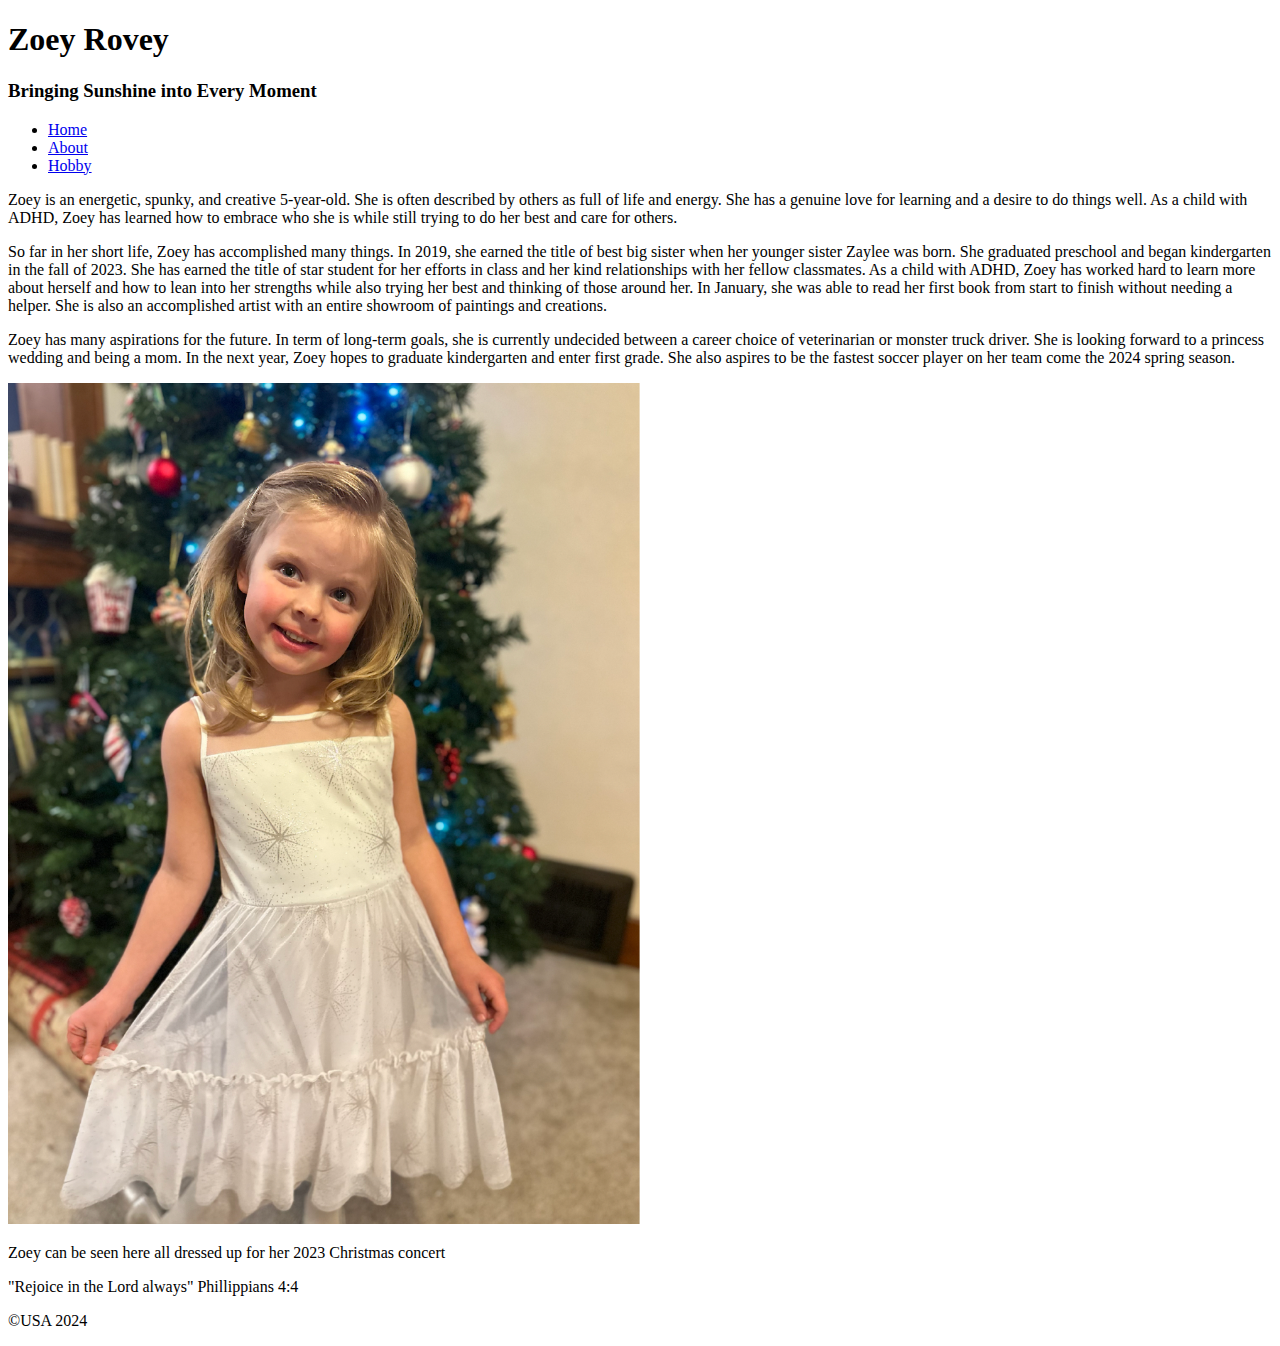
==== index.html @ 216b2792 "Built Index and Template" ====
<!DOCTYPE html>
<!--
  Author: Amanda Rovey
  Date: February 16 2024
  File Name: Assignment 6.2 - bioSite Project
-->
<html lang="en">
<head>
  <meta charset= "utf-8">
  <link rel="stylesheet" href="css/styles.css">
  <title>bioSite: Index</title>
</head>
<body>

<div id="wrapper">

  <!--Use the header area for the website name or logo -->
   <!--Use the header area for the website name or logo -->
   <header>
    <div class="tab-desk"></div>

    <div class="mobile">

      <h1>Zoey Rovey</h1>
      <h3>Bringing Sunshine into Every Moment</h3>

    </div>
  </header>

  <!--Use the nav area to add hyperlinks to other pages within the website-->
  <nav>
    <ul>
     <li><a href="index.html">Home</a></li>
     <li><a href="about.html">About</a></li>
     <li><a href="hobby.html">Hobby</a></li>
  </nav>

  <!--Use the main area to add the main content of the webpage-->
  <main>

    <div id="intro">

      <p>Zoey is an energetic, spunky, and creative 5-year-old. She is often described by others as full of life and energy. She has a genuine love for learning and a desire to do things well. As a child with ADHD, Zoey has learned how to embrace who she is while still trying to do her best and care for others. </p>

      <p>So far in her short life, Zoey has accomplished many things. In 2019, she earned the title of best big sister when her younger sister Zaylee was born. She graduated preschool and began kindergarten in the fall of 2023. She has earned the title of star student for her efforts in class and her kind relationships with her fellow classmates. As a child with ADHD, Zoey has worked hard to learn more about herself and how to lean into her strengths while also trying her best and thinking of those around her. In January, she was able to read her first book from start to finish without needing a helper. She is also an accomplished artist with an entire showroom of paintings and creations.</p>

      <p>Zoey has many aspirations for the future. In term of long-term goals, she is currently undecided between a career choice of veterinarian or monster truck driver. She is looking forward to a princess wedding and being a mom. In the next year, Zoey hopes to graduate kindergarten and enter first grade. She also aspires to be the fastest soccer player on her team come the 2024 spring season. </p>

    </div>

    <div id="latest">
      
      <img src="images/zoey-home.jpeg" alt="Zoey Christmas 2023" class="round" style="width: 50%;">
      <p>Zoey can be seen here all dressed up for her 2023 Christmas concert</p>

    </div>

  </main>

  <!--Use the footer area to add webpage footer content-->
  <footer>
    <p>"Rejoice in the Lord always" Phillippians 4:4</p>
    <p>&copy;USA 2024</p>
  </footer>

</div>

</body>
</html>
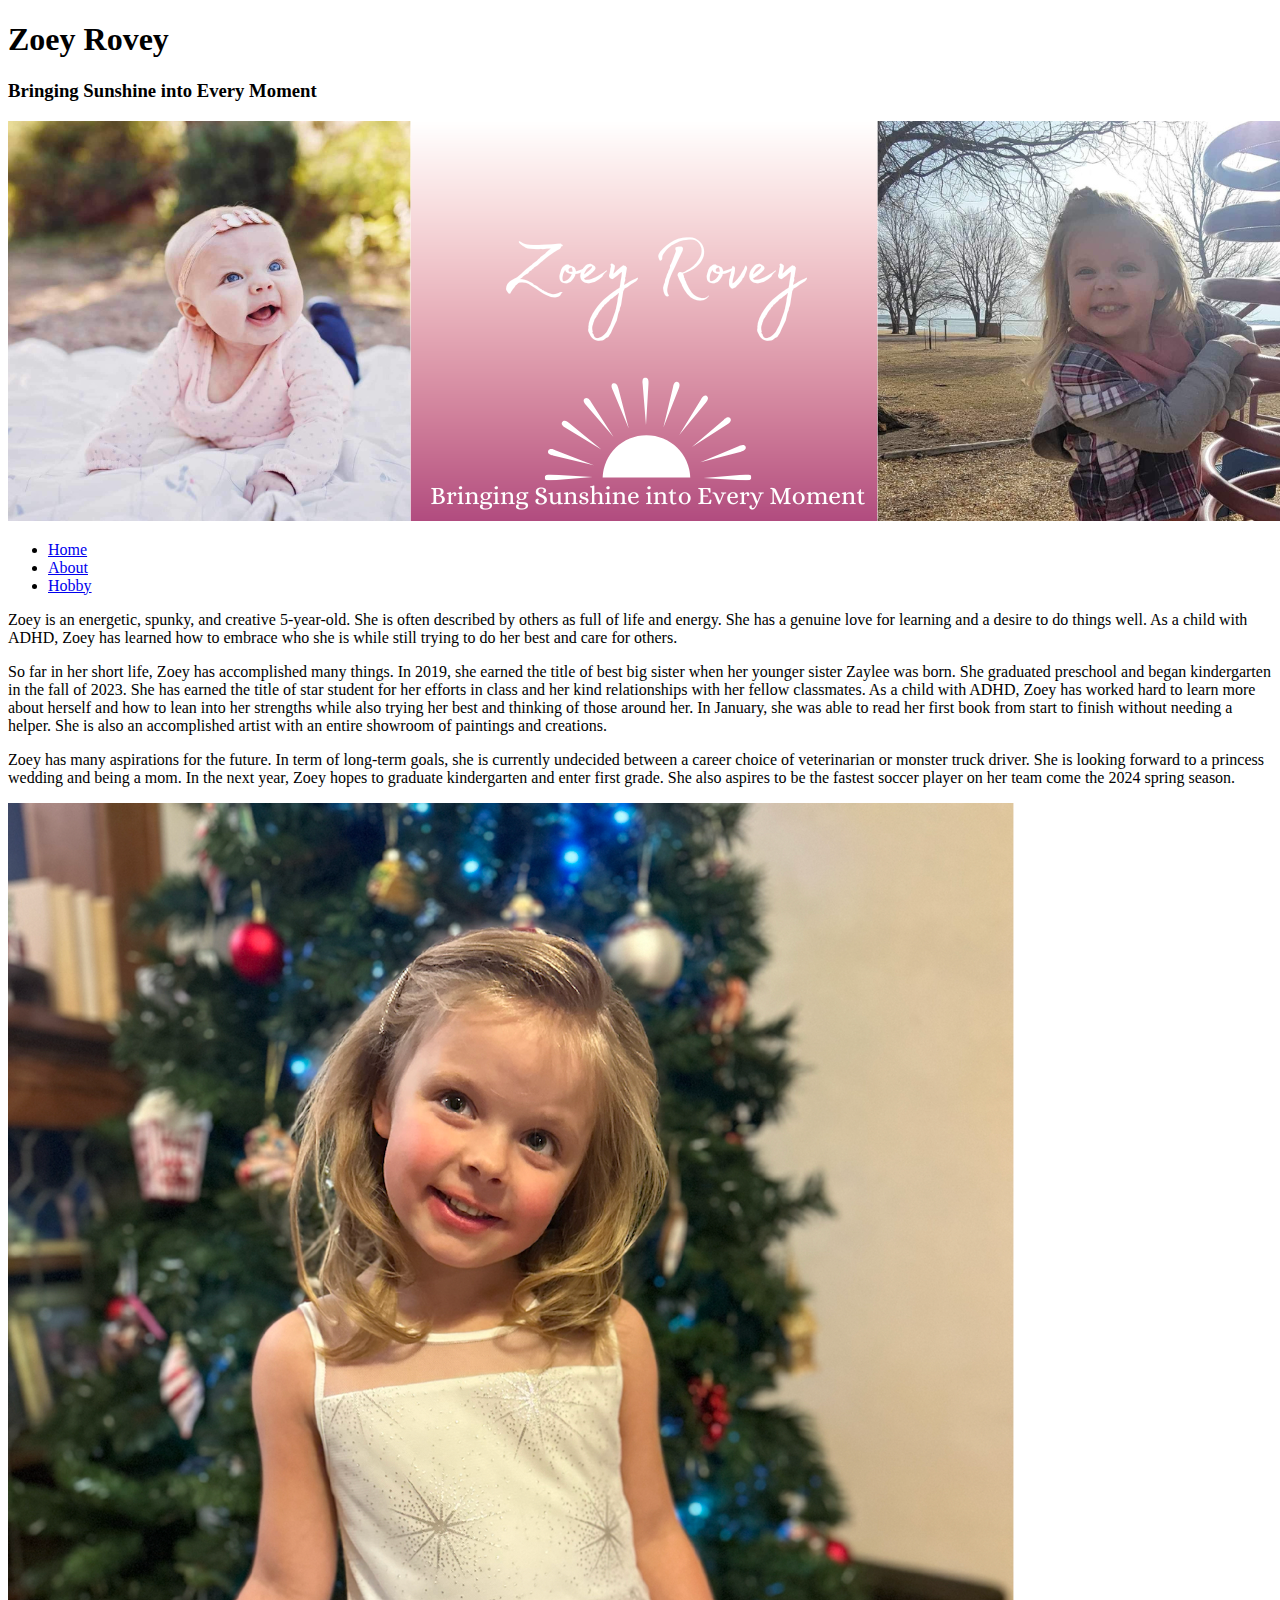
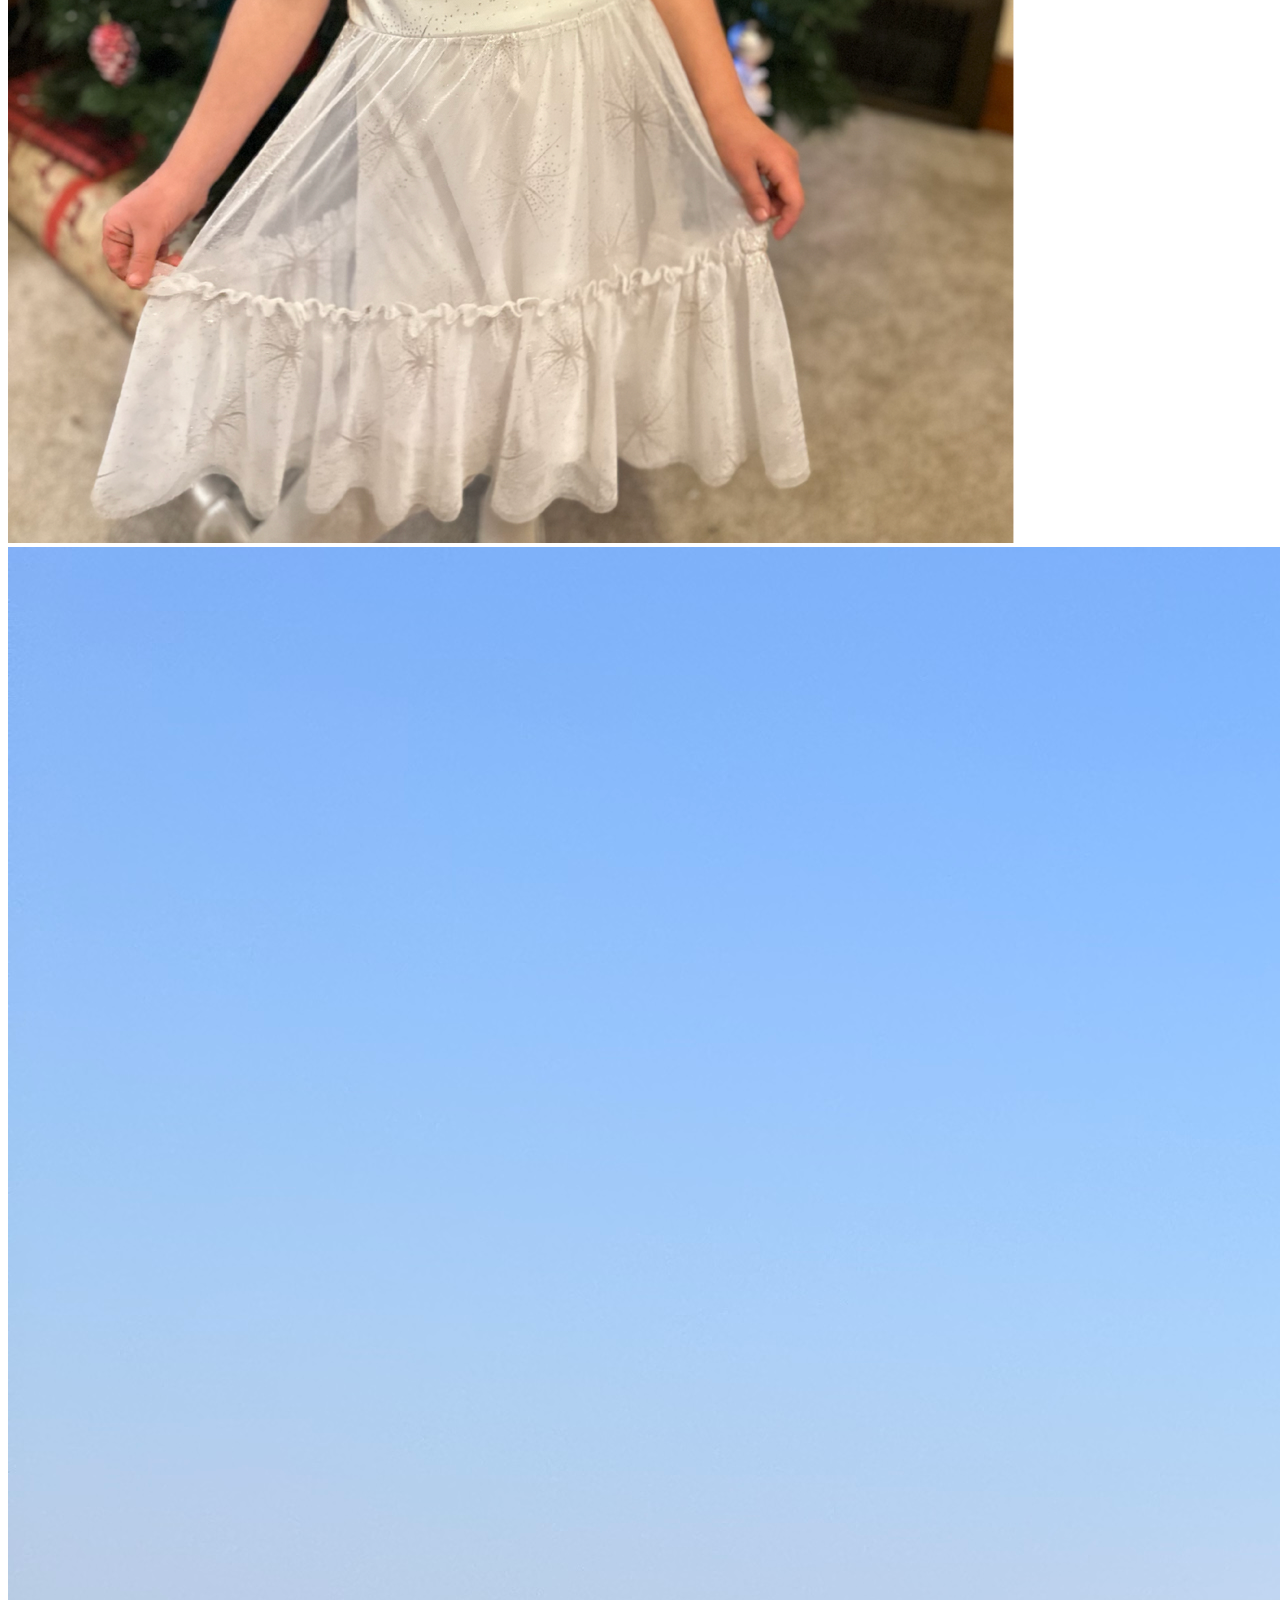
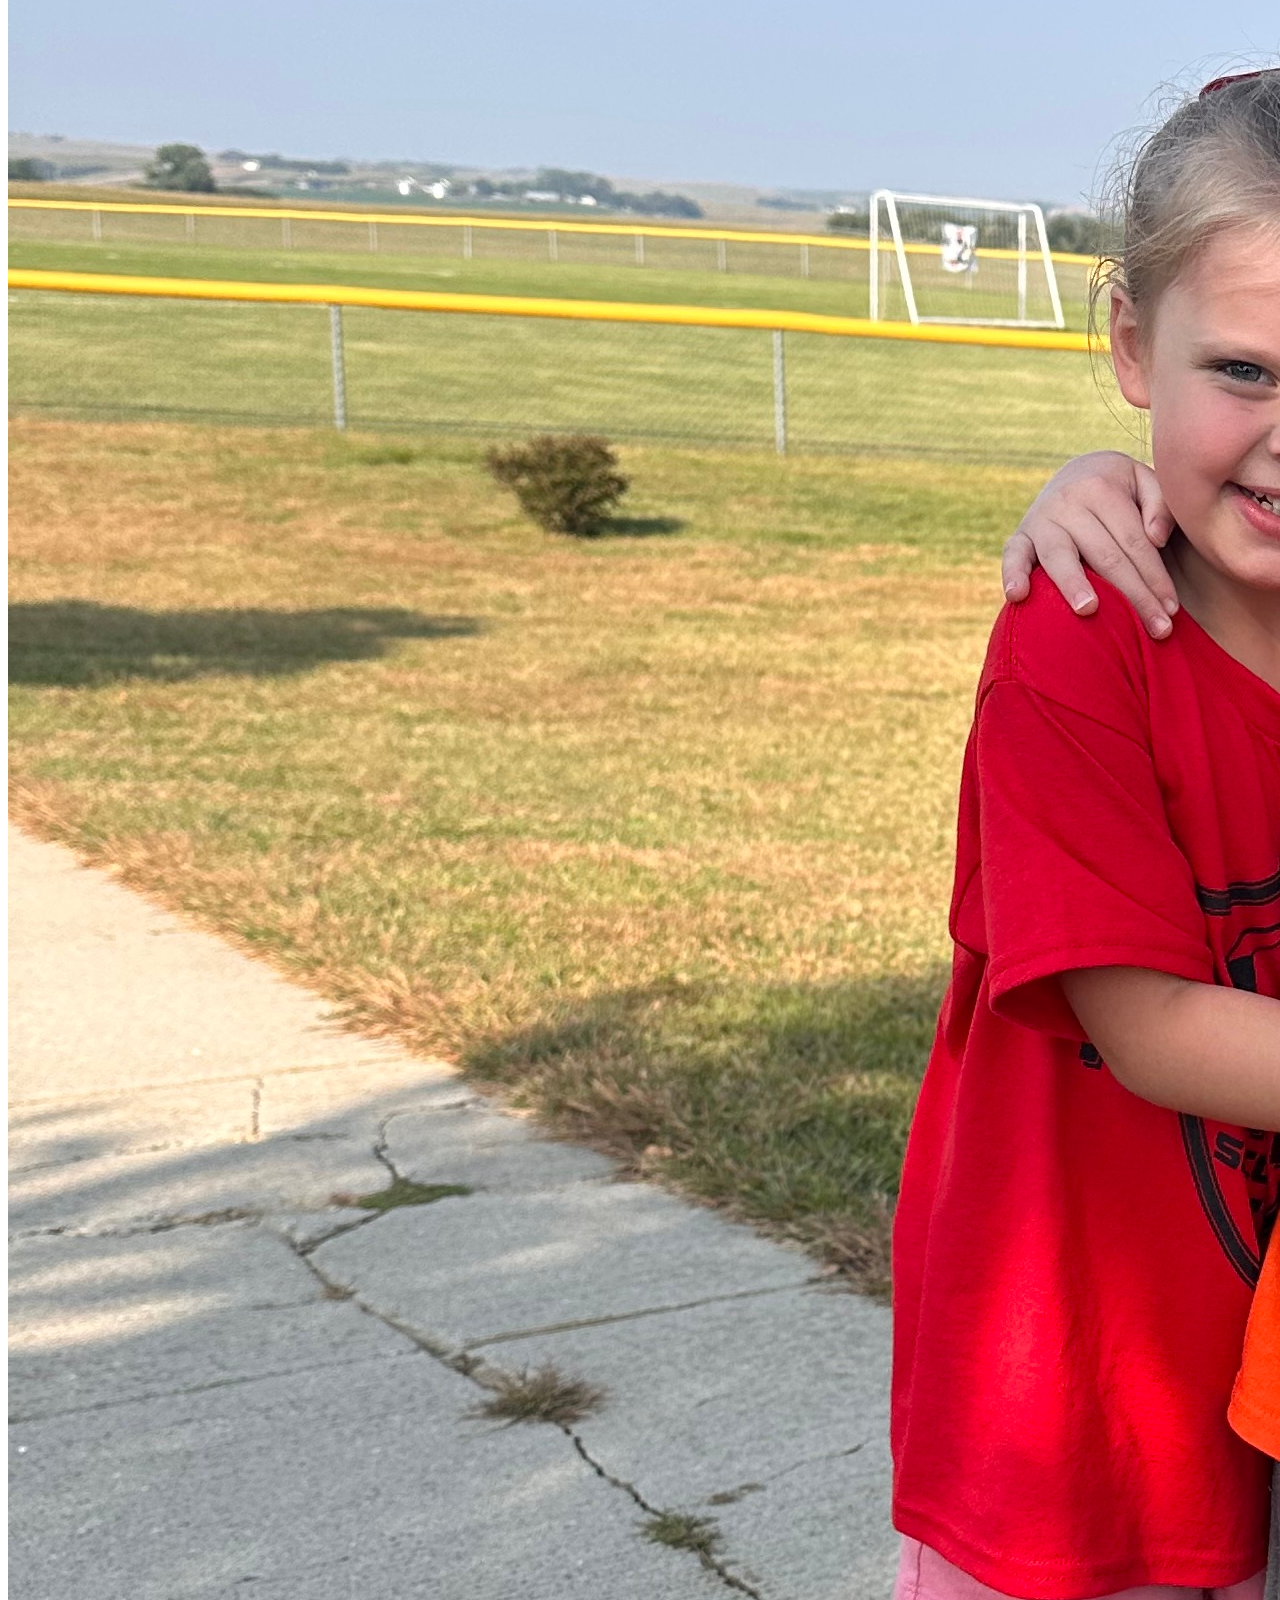
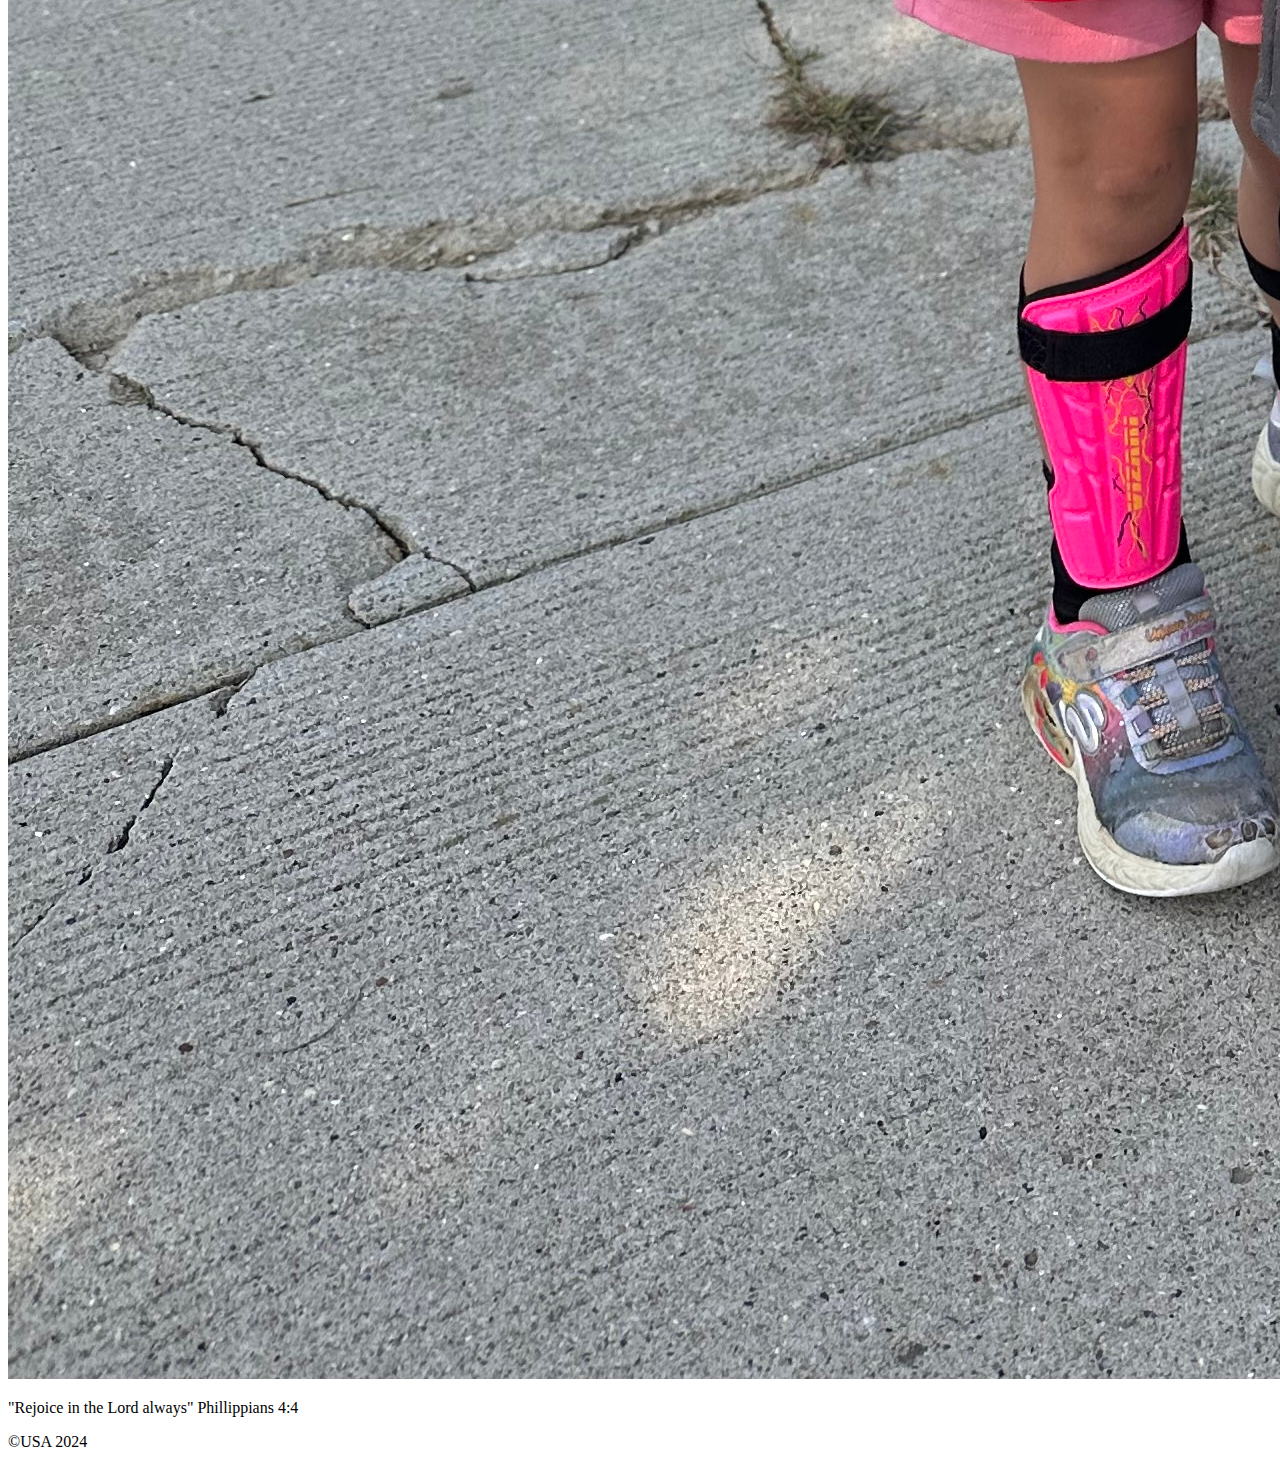
==== commit f8a69d6e: "Added Stylized Elements" ====
--- a/index.html
+++ b/index.html
@@ -5,17 +5,18 @@
   File Name: Assignment 6.2 - bioSite Project
 -->
 <html lang="en">
+
 <head>
   <meta charset= "utf-8">
   <link rel="stylesheet" href="css/styles.css">
   <title>bioSite: Index</title>
 </head>
+
 <body>
 
 <div id="wrapper">
 
   <!--Use the header area for the website name or logo -->
-   <!--Use the header area for the website name or logo -->
    <header>
     <div class="tab-desk"></div>
 
@@ -25,7 +26,15 @@
       <h3>Bringing Sunshine into Every Moment</h3>
 
     </div>
-  </header>
+
+        <!-- Hero image section for the homepage -->
+      <div>
+        <section id="hero">
+          <img src="images/zoey-hero.png" alt="Hero Image">
+        </section>
+      </div>
+
+    </header>
 
   <!--Use the nav area to add hyperlinks to other pages within the website-->
   <nav>
@@ -33,12 +42,15 @@
      <li><a href="index.html">Home</a></li>
      <li><a href="about.html">About</a></li>
      <li><a href="hobby.html">Hobby</a></li>
+    </ul>
   </nav>
 
   <!--Use the main area to add the main content of the webpage-->
   <main>
 
-    <div id="intro">
+    <div class="row">
+
+      <div class="column1">
 
       <p>Zoey is an energetic, spunky, and creative 5-year-old. She is often described by others as full of life and energy. She has a genuine love for learning and a desire to do things well. As a child with ADHD, Zoey has learned how to embrace who she is while still trying to do her best and care for others. </p>
 
@@ -46,14 +58,16 @@
 
       <p>Zoey has many aspirations for the future. In term of long-term goals, she is currently undecided between a career choice of veterinarian or monster truck driver. She is looking forward to a princess wedding and being a mom. In the next year, Zoey hopes to graduate kindergarten and enter first grade. She also aspires to be the fastest soccer player on her team come the 2024 spring season. </p>
 
+      </div>
+
     </div>
 
-    <div id="latest">
-      
-      <img src="images/zoey-home.jpeg" alt="Zoey Christmas 2023" class="round" style="width: 50%;">
-      <p>Zoey can be seen here all dressed up for her 2023 Christmas concert</p>
+<!-- Added a new div for the image section -->
+<div class="image-section">
+  <img src="images/zoey-home.jpeg" alt="First Image">
+  <img src="images/soccer.jpg" alt="Second Image">
+</div>
 
-    </div>
 
   </main>
 
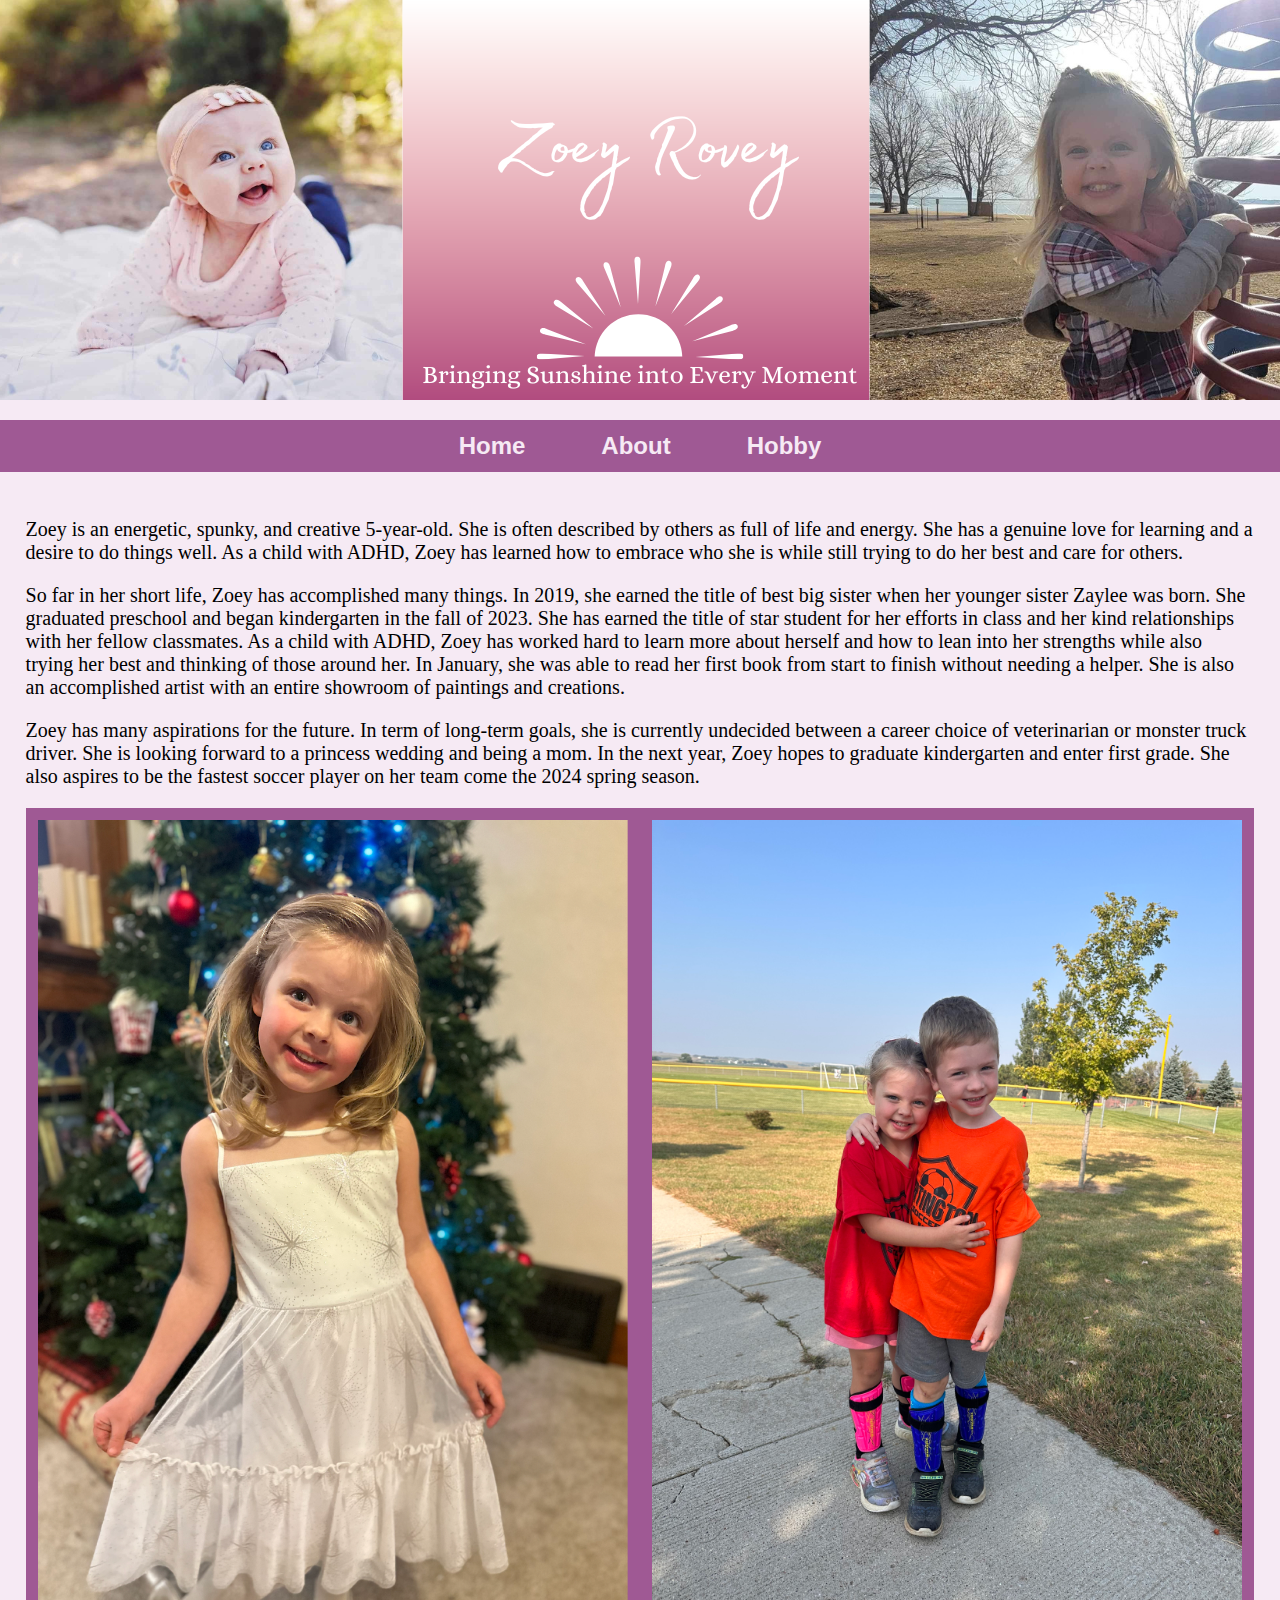
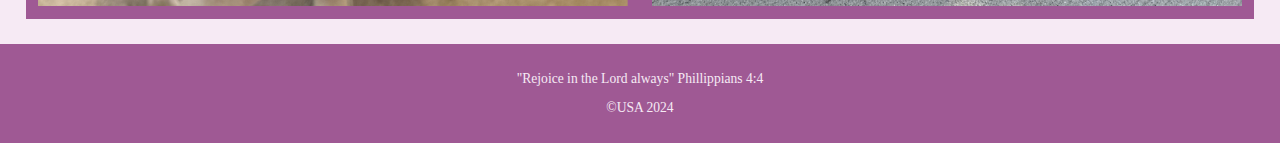
==== commit 110535f1: "Fixing path Error" ====
--- a/index.html
+++ b/index.html
@@ -8,7 +8,7 @@
 
 <head>
   <meta charset= "utf-8">
-  <link rel="stylesheet" href="css/styles.css">
+  <link rel="stylesheet" href="CSS/styles.css">
   <title>bioSite: Index</title>
 </head>
 
--- a/CSS/styles.css
+++ b/CSS/styles.css
@@ -0,0 +1,189 @@
+/*
+  Author: Amanda Rovey
+  Date: February 16, 2024
+  File Name: Assignment 6.2 - bioSite Project
+*/
+
+/* CSS Reset */
+body, header, nav, main, footer, img, h1, h3, ul {
+  margin: 0;
+  padding: 0;
+  border: 0;
+}
+
+/* Style rules for body and images */
+body {
+  background-color: #F6EAF4;
+}
+
+img {
+  max-width: 100%;
+  display: block;
+}
+
+/* Style rules for header area */
+header {
+  text-align: center;
+}
+
+header h1,
+header h3 {
+  padding: 2%;
+  font-family: 'Emblema One', system-ui;
+}
+
+header img {
+  margin: auto;
+}
+
+/* Style rules for navigation area */
+nav {
+  background-color: #9F5994;
+}
+
+nav ul {
+  list-style-type: none;
+  text-align: center;
+}
+
+nav li {
+  border-top: 0.5px solid #F6EAF4;
+  display: block;
+  font-size: 1.5em;
+  font-family: Geneva, Arial, sans-serif;
+  font-weight: bold;
+}
+
+nav li a {
+  display: block;
+  color: #F6EAF4;
+  text-align: center;
+  padding: 0.5em 2em;
+  text-decoration: none;
+}
+
+/* Style rules for main content */
+main {
+  padding: 2%;
+  font-family: 'Lora', serif;
+  overflow: hidden;
+}
+
+main p {
+  font-size: 1.25em;
+}
+
+/* Style rules for footer content */
+footer {
+  font-size: 0.85em;
+  text-align: center;
+  background-color: #9F5994;
+  color: #F6EAF4;
+  padding: 1% 0%;
+}
+
+footer a {
+  color: #9F5994;
+  text-decoration: none;
+}
+
+/* Media Query for Tablet Viewport */
+@media screen and (min-width: 620px), print {
+  header h1,
+  header h3 {
+    padding: 2%;
+    text-align: center;
+    font-family: 'Emblema One', system-ui;
+  }
+
+  .mobile,
+  .tablet-desktop {
+    display: none;
+  }
+
+  .tab-desk {
+    display: block;
+  }
+
+  nav li {
+    border-top: none;
+    display: inline-block;
+    font-size: 1.25em;
+  }
+
+  nav li a {
+    padding: 0.5em;
+  }
+}
+
+/* Media Query for Desktop Viewport */
+@media screen and (min-width: 1000px), print {
+  nav li {
+    font-size: 1.5em;
+  }
+
+  nav li a {
+    padding: 0.5em 1.5em;
+  }
+
+  nav li a:hover {
+    color: #2a1f14;
+    background-color: #F6EAF4;
+  }
+}
+
+/* Media Query for Large Desktop Viewports */
+@media screen and (min-width: 1921px) {
+  body {
+    background: linear-gradient(to right, #F6EAF4, #78593a);
+  }
+
+  main {
+    background-color: #F6EAF4;
+  }
+}
+
+/* Media Query for Print */
+@media print {
+  body {
+    background-color: #fff;
+    color: #000;
+  }
+}
+
+/* Rules for the hero image */
+#hero {
+  text-align: center;
+  margin-bottom: 20px;
+}
+
+#hero img {
+  max-width: 100%;
+  height: auto;
+}
+
+
+/* Styles for the image section */
+.image-section {
+  overflow: hidden;
+  background-color: #9F5994;
+}
+
+.image-section img {
+  width: 48%;
+  margin: 1%;
+  float: left;
+}
+
+main p {
+  font-size: 1.25em;
+  margin-bottom: 20px;
+}
+
+/* Media Query for Mobile Viewport */
+@media screen and (max-width: 680px) {
+  .image-section img {
+    width: 99%;
+    float: none;
+    margin: 0;
+  }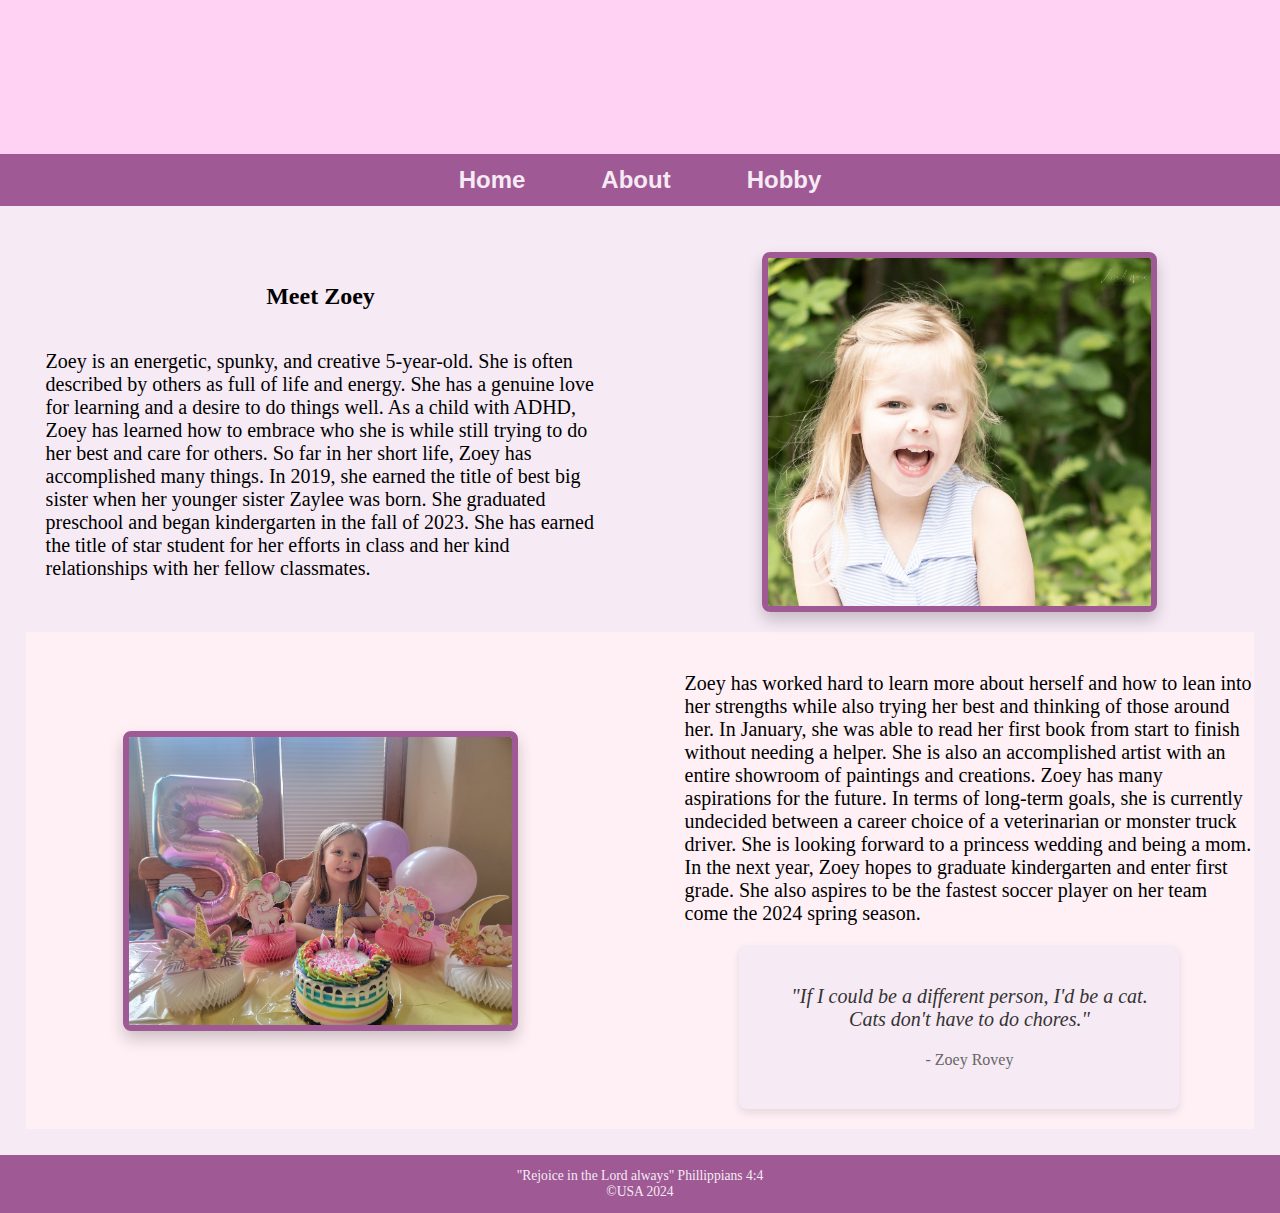
==== commit 30c355a1: "Major Updates" ====
--- a/index.html
+++ b/index.html
@@ -1,83 +1,87 @@
 <!DOCTYPE html>
 <!--
   Author: Amanda Rovey
-  Date: February 16 2024
-  File Name: Assignment 6.2 - bioSite Project
+  File Name: Assignment 9.2 - bioSite Project Delivery
+  Date: March 6 2024
 -->
 <html lang="en">
 
 <head>
-  <meta charset= "utf-8">
+  <meta charset="utf-8">
   <link rel="stylesheet" href="CSS/styles.css">
   <title>bioSite: Index</title>
 </head>
 
 <body>
 
-<div id="wrapper">
+  <div id="wrapper">
 
-  <!--Use the header area for the website name or logo -->
-   <header>
-    <div class="tab-desk"></div>
+    <!--Use the header area for the website name or logo -->
+    <header>
+      <div class="tab-desk"></div>
 
-    <div class="mobile">
-
-      <h1>Zoey Rovey</h1>
-      <h3>Bringing Sunshine into Every Moment</h3>
-
-    </div>
-
-        <!-- Hero image section for the homepage -->
-      <div>
-        <section id="hero">
-          <img src="images/zoey-hero.png" alt="Hero Image">
-        </section>
+      <div class="mobile">
+        <h1>Zoey Rovey</h1>
+        <h3>Bringing Sunshine into Every Moment</h3>
       </div>
 
+      <!-- Hero image section for the homepage -->
+      <div id="hero">
+        <video autoplay muted loop>
+          <source src="media/herovideo.mp4" type="video/mp4">
+          Your browser does not support the video tag.
+        </video>
+      </div>
     </header>
 
-  <!--Use the nav area to add hyperlinks to other pages within the website-->
-  <nav>
-    <ul>
-     <li><a href="index.html">Home</a></li>
-     <li><a href="about.html">About</a></li>
-     <li><a href="hobby.html">Hobby</a></li>
-    </ul>
-  </nav>
+    <!--Use the nav area to add hyperlinks to other pages within the website-->
+    <nav>
+      <ul>
+        <li><a href="index.html">Home</a></li>
+        <li><a href="about.html">About</a></li>
+        <li><a href="hobby.html">Hobby</a></li>
+      </ul>
+    </nav>
 
-  <!--Use the main area to add the main content of the webpage-->
-  <main>
+    <!--Use the main area to add the main content of the webpage-->
+    <main>
 
-    <div class="row">
+      <!-- Main content with two rows and two columns -->
+      <div class="row">
+        <div class="column">
+          <h2>Meet Zoey</h2>
+          <p> Zoey is an energetic, spunky, and creative 5-year-old. She is often described by others as full of life and energy. She has a genuine love for learning and a desire to do things well. As a child with ADHD, Zoey has learned how to embrace who she is while still trying to do her best and care for others. So far in her short life, Zoey has accomplished many things. In 2019, she earned the title of best big sister when her younger sister Zaylee was born. She graduated preschool and began kindergarten in the fall of 2023. She has earned the title of star student for her efforts in class and her kind relationships with her fellow classmates. </p>
+        </div>
 
-      <div class="column1">
-
-      <p>Zoey is an energetic, spunky, and creative 5-year-old. She is often described by others as full of life and energy. She has a genuine love for learning and a desire to do things well. As a child with ADHD, Zoey has learned how to embrace who she is while still trying to do her best and care for others. </p>
-
-      <p>So far in her short life, Zoey has accomplished many things. In 2019, she earned the title of best big sister when her younger sister Zaylee was born. She graduated preschool and began kindergarten in the fall of 2023. She has earned the title of star student for her efforts in class and her kind relationships with her fellow classmates. As a child with ADHD, Zoey has worked hard to learn more about herself and how to lean into her strengths while also trying her best and thinking of those around her. In January, she was able to read her first book from start to finish without needing a helper. She is also an accomplished artist with an entire showroom of paintings and creations.</p>
-
-      <p>Zoey has many aspirations for the future. In term of long-term goals, she is currently undecided between a career choice of veterinarian or monster truck driver. She is looking forward to a princess wedding and being a mom. In the next year, Zoey hopes to graduate kindergarten and enter first grade. She also aspires to be the fastest soccer player on her team come the 2024 spring season. </p>
-
+        <div class="column">
+          <img src="images/zoeyhome2.jpeg" alt="Professional picture of Zoey at 5 years old">
+        </div>
       </div>
 
-    </div>
+      <div class="row">
+        <div class="column">
+          <img src="images/zoeyhome.jpeg" alt="Zoey on her 5th birthday">
+        </div>
 
-<!-- Added a new div for the image section -->
-<div class="image-section">
-  <img src="images/zoey-home.jpeg" alt="First Image">
-  <img src="images/soccer.jpg" alt="Second Image">
-</div>
+        <div class="column">
+          <p>Zoey has worked hard to learn more about herself and how to lean into her strengths while also trying her best and thinking of those around her. In January, she was able to read her first book from start to finish without needing a helper. She is also an accomplished artist with an entire showroom of paintings and creations. Zoey has many aspirations for the future. In terms of long-term goals, she is currently undecided between a career choice of a veterinarian or monster truck driver. She is looking forward to a princess wedding and being a mom. In the next year, Zoey hopes to graduate kindergarten and enter first grade. She also aspires to be the fastest soccer player on her team come the 2024 spring season.</p>
+        
+          <div class="quote-box">
+            <p class="quote-text">"If I could be a different person, I'd be a cat. Cats don't have to do chores."</p>
+            <p class="quote-author">- Zoey Rovey</p>
+          </div>
+        </div>
+      </div>
+    </main>
 
+    <!--Use the footer area to add webpage footer content-->
+    <footer>
+      <p>"Rejoice in the Lord always" Phillippians 4:4</p>
+      <p>&copy;USA 2024</p>
+    </footer>
 
-  </main>
-
-  <!--Use the footer area to add webpage footer content-->
-  <footer>
-    <p>"Rejoice in the Lord always" Phillippians 4:4</p>
-    <p>&copy;USA 2024</p>
-  </footer>
-
-</div>
+  </div>
 
 </body>
-</html>+
+</html>
--- a/CSS/styles.css
+++ b/CSS/styles.css
@@ -1,19 +1,20 @@
 /*
   Author: Amanda Rovey
-  Date: February 16, 2024
-  File Name: Assignment 6.2 - bioSite Project
+  File Name: Assignment 9.2 - bioSite Project Delivery
+  Date: March 6 2024
 */
 
 /* CSS Reset */
-body, header, nav, main, footer, img, h1, h3, ul {
+body, header, nav, main, footer, img, h1, h3, ul, p {
   margin: 0;
   padding: 0;
   border: 0;
 }
 
-/* Style rules for body and images */
+/* Common styles for body and images */
 body {
   background-color: #F6EAF4;
+  font-family: 'Lora', serif;
 }
 
 img {
@@ -21,29 +22,40 @@
   display: block;
 }
 
-/* Style rules for header area */
+/* Header styles */
 header {
   text-align: center;
-}
-
-header h1,
+  background-size: cover;
+  color: #000; 
+  background-color:#FFD2F4;
+}
+
+header h1, header h3 {
+  text-align: center;
+}
+
+header h1 {
+  font-family: 'Emblema One';
+  margin-bottom: 0;
+}
+
 header h3 {
-  padding: 2%;
-  font-family: 'Emblema One', system-ui;
+  margin-top: 0;
 }
 
 header img {
   margin: auto;
 }
 
-/* Style rules for navigation area */
+/* Navigation styles */
 nav {
   background-color: #9F5994;
+  text-align: center;
 }
 
 nav ul {
   list-style-type: none;
-  text-align: center;
+  padding: 0;
 }
 
 nav li {
@@ -62,18 +74,105 @@
   text-decoration: none;
 }
 
-/* Style rules for main content */
+/* Navigation hover styles */
+nav li a:hover {
+  color: #2a1f14;
+  background-color: #F6EAF4;
+  transition: color 0.3s, background-color 0.3s; 
+}
+
+/* Main content styles */
 main {
   padding: 2%;
-  font-family: 'Lora', serif;
   overflow: hidden;
 }
 
+main h1 {
+  text-align: center;
+}
+
+
+/* Alternate row background colors */
+.row:nth-child(even) {
+  background-color: #FFF0F5;
+}
+
+.row:nth-child(odd) {
+  background-color: #F6EAF4;
+}
+
+.row {
+  display: flex;
+  flex-wrap: wrap;
+  justify-content: space-between;
+}
+
+/* Styles for the columns */
+.column {
+  flex-basis: 48%; 
+  margin-bottom: 20px;
+  margin-top: 20px;
+  display: flex;
+  flex-direction: column;
+  align-items: center;
+}
+
+.column img, .gallery img {
+  width: 50%;
+  height: auto;
+  display: block;
+  margin: 0 auto;
+  border: 6px solid #9F5994;
+  border-radius: 8px;
+  box-shadow: 0px 8px 16px rgba(0, 0, 0, 0.2);
+}
+
+/* Paragraph styles in main content */
 main p {
   font-size: 1.25em;
-}
-
-/* Style rules for footer content */
+  margin-bottom: 20px;
+  margin-top: 20px;
+  margin-left: 20px;
+}
+
+/* Gradient Text - not covered in course textbook */
+.gradient-text {
+  background-image: linear-gradient(to right, #9f5994, #FF00D6);
+  color: transparent;
+  -webkit-background-clip: text;
+  background-clip: text;
+}
+
+/* Syle rules for table */
+table {
+  border: 1px solid #2a1f14;
+  border-collapse: collapse;
+  margin: 0 auto;
+}
+
+caption {
+  font-size: 1.5em;
+  font-weight: bold;
+  padding: 1%;
+}
+
+th, td {
+  border: 1px solid #2a1f14;
+  padding: 1%;
+}
+
+th {
+  background-color: #9F5994;
+  color: #fff;
+  font-size: 1.15em;
+}
+
+tr:nth-child(odd) {
+  background-color: #FFF0F5;
+}
+
+
+/* Footer styles */
 footer {
   font-size: 0.85em;
   text-align: center;
@@ -88,16 +187,14 @@
 }
 
 /* Media Query for Tablet Viewport */
-@media screen and (min-width: 620px), print {
-  header h1,
-  header h3 {
+@media screen and (min-width: 681px), print {
+  header h1, header h3 {
     padding: 2%;
     text-align: center;
     font-family: 'Emblema One', system-ui;
   }
 
-  .mobile,
-  .tablet-desktop {
+  .mobile, .tablet-desktop {
     display: none;
   }
 
@@ -116,6 +213,26 @@
   }
 }
 
+figcaption h2, h3 {
+  text-align: center;
+}
+
+.gallery-item figcaption ul {
+  list-style-type: disc;
+  margin-left: 40px;
+  font-size: 1.25em;
+}
+
+.gallery-item audio {
+  display: block;
+  margin: 0 auto;
+}
+
+/* focus- not covered in course textbook and added for accesibility */ 
+audio:focus {
+  outline: none;
+}
+
 /* Media Query for Desktop Viewport */
 @media screen and (min-width: 1000px), print {
   nav li {
@@ -126,20 +243,15 @@
     padding: 0.5em 1.5em;
   }
 
-  nav li a:hover {
-    color: #2a1f14;
-    background-color: #F6EAF4;
-  }
 }
 
 /* Media Query for Large Desktop Viewports */
 @media screen and (min-width: 1921px) {
   body {
-    background: linear-gradient(to right, #F6EAF4, #78593a);
-  }
-
+    background: #9F5994;
+  }
   main {
-    background-color: #F6EAF4;
+    background: linear-gradient(#FFD2F4, #fff); /*I went with a subtle gradient */
   }
 }
 
@@ -151,39 +263,176 @@
   }
 }
 
-/* Rules for the hero image */
+/* Hero image styles */
 #hero {
   text-align: center;
+  margin-bottom: 0;
+  position: relative; 
+}
+
+#hero video {
+  width: 100%; 
+  height: auto;
+  max-width: 100%; 
+}
+
+/* Styles for the image section */
+.column {
+  flex-basis: 48%;
   margin-bottom: 20px;
-}
-
-#hero img {
-  max-width: 100%;
+  display: flex;
+  flex-direction: column;
+  align-items: center;
+  justify-content: center; 
+}
+
+.column img {
+  width: 65%;
   height: auto;
-}
-
-
-/* Styles for the image section */
-.image-section {
-  overflow: hidden;
-  background-color: #9F5994;
-}
-
-.image-section img {
-  width: 48%;
-  margin: 1%;
-  float: left;
-}
-
-main p {
-  font-size: 1.25em;
-  margin-bottom: 20px;
+  display: block;
+  margin: auto; 
 }
 
 /* Media Query for Mobile Viewport */
 @media screen and (max-width: 680px) {
   .image-section img {
-    width: 99%;
+    width: 10%;
     float: none;
     margin: 0;
-  }+    justify-content: center;
+  }
+  .row {
+    flex-direction: column;
+  }
+
+  .column {
+    flex-basis: 100%;
+  }
+
+  .column img {
+    width: 100%;
+    margin: 0;
+  }
+
+  /* Hide hero video in mobile view*/
+  #hero video {
+    display: none;
+  }
+
+
+/*Style rules to show table on desktop/tablet and show list on mobile*/ 
+  #table.mobile {
+    display: block;
+  }
+
+  #partner.desktop {
+    display: none;
+  }
+
+}
+
+@media screen and (max-width: 1000px) {
+  .gallery {
+    grid-template-columns: 1fr 1fr; /* Two columns for tablet */
+  }
+}
+
+@media screen and (max-width: 680px) {
+  .gallery {
+    grid-template-columns: 1fr; /* One column for mobile */
+  }
+}
+
+/* Hobby page styles */
+.gallery {
+  display: grid;
+  grid-template-columns: 1fr 1fr 1fr; /* Three columns for desktop */
+  grid-gap: 60px;
+}
+
+.gallery-item {
+  position: relative;
+  overflow: hidden;
+  border-radius: 8px;
+  box-shadow: 0px 4px 8px rgba(0, 0, 0, 0.1);
+  background-color: #FFF0F5;
+  padding-bottom: 30px;
+}
+
+.gallery-item img {
+  width: 50%;
+  height: auto;
+  display: block;
+  margin-top: 20px;
+
+}
+
+/* after - not covered in course textbook */
+.gallery-item h3::after {
+  content: "\1F3B5"; 
+  margin-left: 10px;
+}
+
+/* abbr - not covered in course textbook */
+
+abbr[title] {
+  text-decoration: none;
+  border-bottom: 2px dashed #000;
+  cursor: help;
+  position: relative;
+}
+
+abbr[title]:hover::after {
+  content: " (" attr(title) ")";
+  color: #000;
+  background-color: #fff;
+  padding: 5px;
+  position: absolute;
+  top: 50%;
+  right: 100%; 
+  transform: translateY(-50%); 
+  white-space: nowrap;
+  border: 1px solid #000;
+  border-radius: 5px;
+  max-width: auto;
+}
+
+/* Styles for links */
+a {
+  color: #9F5994; 
+  text-decoration: none; 
+  font-weight: bold; 
+}
+
+/* Link Focus Style for accessibility */
+a:focus {
+  outline: 5px solid #000;
+}
+
+/*Added quote box to home page*/
+.quote-box {
+  max-width: 400px;
+  padding: 20px;
+  background-color: #F6EAF4;
+  border-radius: 8px;
+  box-shadow: 0 4px 8px rgba(0, 0, 0, 0.1);
+  text-align: center;
+  transition: transform 0.3s ease-in-out;
+}
+
+.quote-box:hover {
+  transform: scale(1.05);
+}
+
+.quote-text {
+  color: #333;
+  font-size: 1.25rem;
+  font-style: italic;
+}
+
+.quote-author {
+  margin-top: 10px;
+  color: #666;
+  font-size: 1rem;
+}
+
